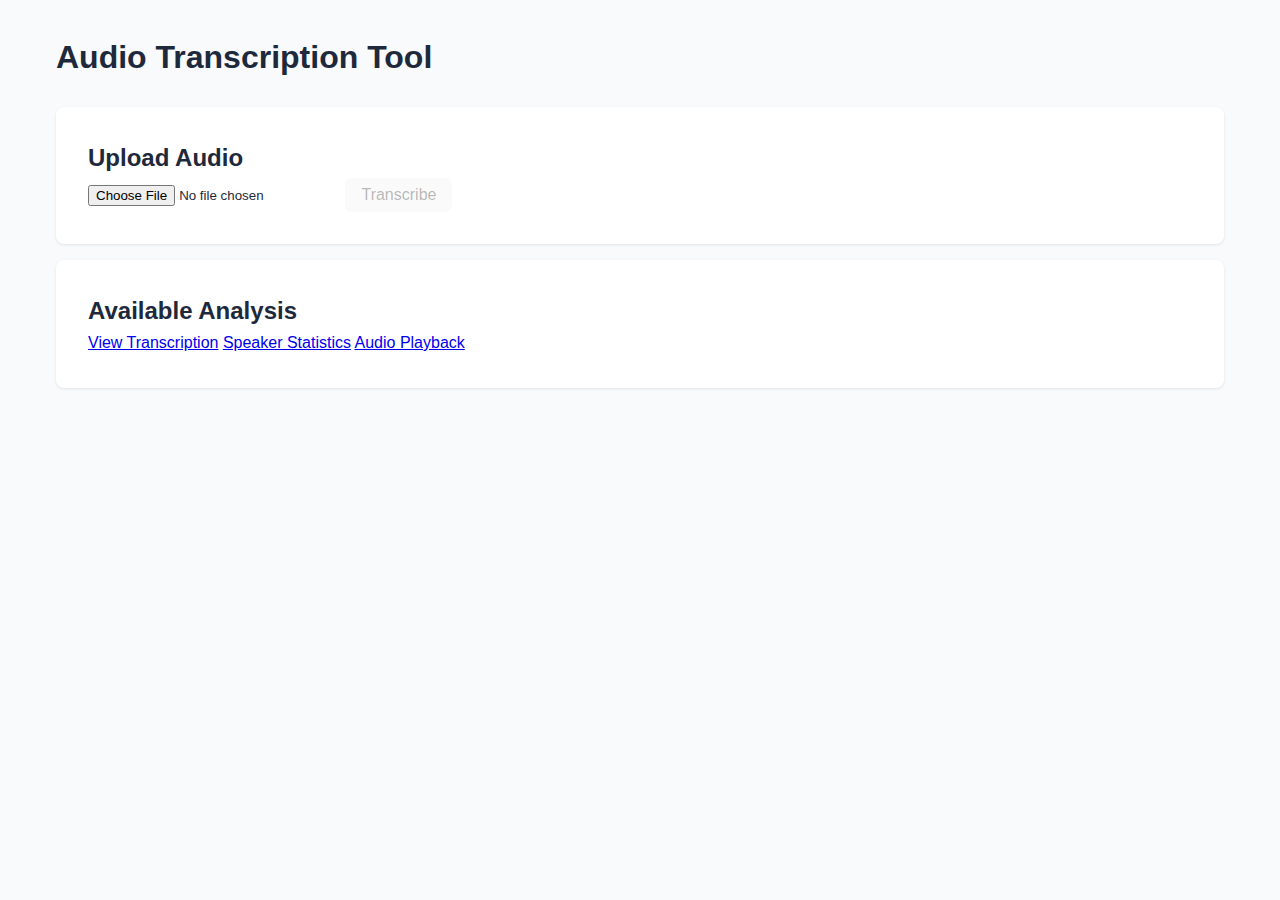
==== audio-sync.html @ 74ad4f85 "the new ui was updated and the other things for increasing the functionality have done" ====
<!DOCTYPE html>
<html lang="en">
<head>
    <meta charset="UTF-8">
    <meta name="viewport" content="width=device-width, initial-scale=1.0">
    <title>Audio Sync Playback</title>
    <link rel="stylesheet" href="./styles.css">
</head>
<body>
    <div class="main-container">
        <nav class="nav-bar">
            <a href="index.html" class="nav-link">← Back to Upload</a>
        </nav>

        <h1>Synchronized Audio Playback</h1>

        <div class="container">
            <div class="audio-controls">
                <audio id="audio-player" controls>
                    Your browser does not support the audio element.
                </audio>
                
                <div class="playback-controls">
                    <button id="slow-btn" class="control-btn">0.75x</button>
                    <button id="normal-btn" class="control-btn active">1x</button>
                    <button id="fast-btn" class="control-btn">1.25x</button>
                </div>

                <div class="time-controls">
                    <button id="backward-btn" class="control-btn">-5s</button>
                    <button id="forward-btn" class="control-btn">+5s</button>
                </div>
            </div>

            <div class="transcript-container">
                <div class="search-bar">
                    <input type="text" id="search-text" placeholder="Search in transcript...">
                    <button id="search-btn" class="secondary-btn">Search</button>
                </div>

                <div id="sync-transcript" class="scrollable-transcript">
                    <!-- Transcript content will be inserted here -->
                </div>
            </div>

            <div class="display-options">
                <label>
                    <input type="checkbox" id="auto-scroll"> Auto-scroll
                </label>
                <label>
                    <input type="checkbox" id="show-timestamps"> Show timestamps
                </label>
                <label>
                    <input type="checkbox" id="highlight-speakers"> Highlight speakers
                </label>
            </div>
        </div>
    </div>

    <script src="./functions/utils.js"></script>
    <script src="./functions/audio-sync.js"></script>
</body>
</html>
---- styles.css ----
/* Base Styles */
:root {
    --primary-color: #2563eb;
    --primary-hover: #1d4ed8;
    --secondary-color: #64748b;
    --background-color: #f8fafc;
    --container-bg: #ffffff;
    --text-color: #1e293b;
    --border-color: #e2e8f0;
    --shadow-color: rgba(0, 0, 0, 0.1);
    --success-color: #22c55e;
    --error-color: #ef4444;
    --highlight-color: #fef08a;
    --active-word-color: #2563eb;
    --hover-color: #e5e7eb;
}

* {
    margin: 0;
    padding: 0;
    box-sizing: border-box;
}

body {
    font-family: 'Inter', -apple-system, BlinkMacSystemFont, sans-serif;
    background-color: var(--background-color);
    color: var(--text-color);
    line-height: 1.6;
}

/* Layout */
.main-container {
    max-width: 1200px;
    margin: 2rem auto;
    padding: 0 1rem;
}

.container {
    background-color: var(--container-bg);
    border-radius: 8px;
    padding: 2rem;
    margin: 1rem 0;
    box-shadow: 0 1px 3px var(--shadow-color);
}

/* Typography */
h1 {
    color: var(--text-color);
    margin-bottom: 1.5rem;
    font-size: 2rem;
}

/* Audio Controls */
.audio-controls {
    margin-bottom: 2rem;
}

audio {
    width: 100%;
    margin-bottom: 1rem;
}

.playback-controls, .time-controls {
    display: flex;
    gap: 0.5rem;
    margin-bottom: 1rem;
}

/* Buttons */
.primary-btn, .secondary-btn, .control-btn {
    padding: 0.5rem 1rem;
    border-radius: 6px;
    border: none;
    cursor: pointer;
    font-size: 1rem;
    transition: all 0.2s ease;
}

.control-btn {
    background-color: var(--background-color);
    color: var(--text-color);
    border: 1px solid var(--border-color);
}

.control-btn:hover {
    background-color: var(--border-color);
}

.control-btn.active {
    background-color: var(--primary-color);
    color: white;
}

/* Transcript Styles */
.transcript-container {
    margin: 2rem 0;
}

.search-bar {
    display: flex;
    gap: 0.5rem;
    margin-bottom: 1rem;
}

.search-bar input {
    flex: 1;
    padding: 0.5rem;
    border: 1px solid var(--border-color);
    border-radius: 4px;
    font-size: 1rem;
}

.scrollable-transcript {
    max-height: 400px;
    overflow-y: auto;
    padding: 1rem;
    border: 1px solid var(--border-color);
    border-radius: 4px;
    margin: 1rem 0;
    line-height: 1.8;
    position: relative;
}

/* Word Styles */
.word {
    cursor: pointer;
    padding: 2px 4px;
    border-radius: 3px;
    transition: background-color 0.2s ease, color 0.2s ease;
    display: inline-block;
    margin: 0 1px;
}

.word:hover {
    background-color: var(--hover-color);
}

.word.active {
    background-color: var(--active-word-color);
    color: white;
}

.word.highlighted {
    background-color: var(--highlight-color);
}

/* Speaker Labels */
.speaker-label {
    color: var(--secondary-color);
    font-weight: 600;
    margin-top: 1rem;
    margin-bottom: 0.5rem;
}

.highlight-speakers .speaker-label {
    background-color: #f0f9ff;
    padding: 0.5rem;
    border-radius: 4px;
    margin: 1rem 0;
}

/* Timestamps */
.show-timestamps .word[data-time]::after {
    content: attr(data-time);
    font-size: 0.75em;
    color: var(--secondary-color);
    margin-left: 4px;
    vertical-align: super;
    opacity: 0.8;
}

/* Display Options */
.display-options {
    display: flex;
    gap: 1.5rem;
    margin: 1rem 0;
    padding: 1rem;
    background-color: var(--background-color);
    border-radius: 4px;
}

.display-options label {
    display: flex;
    align-items: center;
    gap: 0.5rem;
    cursor: pointer;
}

.display-options input[type="checkbox"] {
    cursor: pointer;
}

/* Navigation */
.nav-bar {
    margin-bottom: 2rem;
}

.nav-link {
    color: var(--primary-color);
    text-decoration: none;
    font-weight: 500;
}

.nav-link:hover {
    text-decoration: underline;
}

/* Messages */
.error-message {
    background-color: var(--error-color);
    color: white;
    padding: 1rem;
    border-radius: 4px;
    margin: 1rem 0;
}

/* Responsive Design */
@media (max-width: 768px) {
    .main-container {
        margin: 1rem;
    }

    .display-options {
        flex-direction: column;
        gap: 1rem;
    }

    .audio-controls {
        flex-direction: column;
    }

    .playback-controls, .time-controls {
        justify-content: center;
    }
}
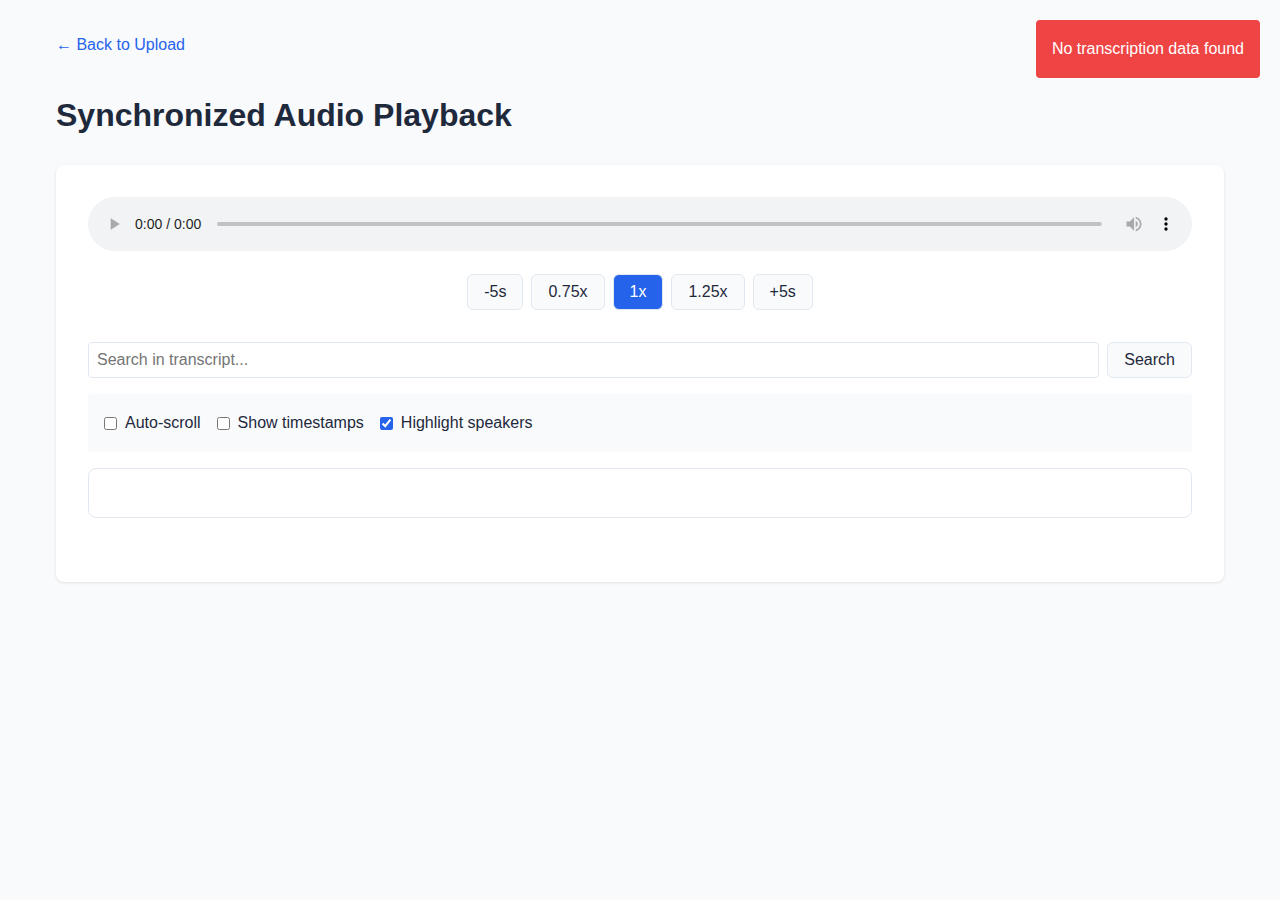
==== commit c199866d: "The application is ready for the submission" ====
--- a/audio-sync.html
+++ b/audio-sync.html
@@ -15,19 +15,16 @@
         <h1>Synchronized Audio Playback</h1>
 
         <div class="container">
-            <div class="audio-controls">
+            <div id="audio-container" class="audio-controls">
                 <audio id="audio-player" controls>
                     Your browser does not support the audio element.
                 </audio>
                 
                 <div class="playback-controls">
+                    <button id="backward-btn" class="control-btn">-5s</button>
                     <button id="slow-btn" class="control-btn">0.75x</button>
                     <button id="normal-btn" class="control-btn active">1x</button>
                     <button id="fast-btn" class="control-btn">1.25x</button>
-                </div>
-
-                <div class="time-controls">
-                    <button id="backward-btn" class="control-btn">-5s</button>
                     <button id="forward-btn" class="control-btn">+5s</button>
                 </div>
             </div>
@@ -35,27 +32,30 @@
             <div class="transcript-container">
                 <div class="search-bar">
                     <input type="text" id="search-text" placeholder="Search in transcript...">
-                    <button id="search-btn" class="secondary-btn">Search</button>
+                    <button id="search-btn" class="control-btn">Search</button>
                 </div>
 
-                <div id="sync-transcript" class="scrollable-transcript">
-                    <!-- Transcript content will be inserted here -->
+                <div class="transcript-controls">
+                    <div class="transcript-control-group">
+                        <input type="checkbox" id="auto-scroll" class="transcript-checkbox">
+                        <label for="auto-scroll" class="transcript-control-label">Auto-scroll</label>
+                    </div>
+                    <div class="transcript-control-group">
+                        <input type="checkbox" id="show-timestamps" class="transcript-checkbox">
+                        <label for="show-timestamps" class="transcript-control-label">Show timestamps</label>
+                    </div>
+                    <div class="transcript-control-group">
+                        <input type="checkbox" id="highlight-speakers" class="transcript-checkbox" checked>
+                        <label for="highlight-speakers" class="transcript-control-label">Highlight speakers</label>
+                    </div>
                 </div>
-            </div>
 
-            <div class="display-options">
-                <label>
-                    <input type="checkbox" id="auto-scroll"> Auto-scroll
-                </label>
-                <label>
-                    <input type="checkbox" id="show-timestamps"> Show timestamps
-                </label>
-                <label>
-                    <input type="checkbox" id="highlight-speakers"> Highlight speakers
-                </label>
+                <div id="sync-transcript" class="scrollable-transcript"></div>
             </div>
         </div>
     </div>
+
+    <div id="error-container" class="error-container hidden"></div>
 
     <script src="./functions/utils.js"></script>
     <script src="./functions/audio-sync.js"></script>
--- a/styles.css
+++ b/styles.css
@@ -10,11 +10,12 @@
     --shadow-color: rgba(0, 0, 0, 0.1);
     --success-color: #22c55e;
     --error-color: #ef4444;
-    --highlight-color: #fef08a;
-    --active-word-color: #2563eb;
-    --hover-color: #e5e7eb;
-}
-
+    --highlight-color: #ffeb3b;
+    --active-word-color: #fef08a;
+    --hover-color: rgba(37, 99, 235, 0.1);
+}
+
+/* Reset and Base Styles */
 * {
     margin: 0;
     padding: 0;
@@ -44,10 +45,24 @@
 }
 
 /* Typography */
-h1 {
+h1, h2, h3 {
     color: var(--text-color);
     margin-bottom: 1.5rem;
-    font-size: 2rem;
+}
+
+h1 { font-size: 2rem; }
+h2 { font-size: 1.5rem; }
+h3 { font-size: 1.25rem; }
+
+/* Navigation */
+.nav-bar {
+    margin-bottom: 2rem;
+}
+
+.nav-link {
+    color: var(--primary-color);
+    text-decoration: none;
+    font-weight: 500;
 }
 
 /* Audio Controls */
@@ -60,10 +75,12 @@
     margin-bottom: 1rem;
 }
 
-.playback-controls, .time-controls {
+.playback-controls {
     display: flex;
     gap: 0.5rem;
     margin-bottom: 1rem;
+    flex-wrap: wrap;
+    justify-content: center;
 }
 
 /* Buttons */
@@ -76,14 +93,29 @@
     transition: all 0.2s ease;
 }
 
+.primary-btn {
+    background-color: var(--primary-color);
+    color: white;
+}
+
+.secondary-btn {
+    background-color: var(--background-color);
+    color: var(--text-color);
+    border: 1px solid var(--border-color);
+}
+
 .control-btn {
     background-color: var(--background-color);
     color: var(--text-color);
     border: 1px solid var(--border-color);
 }
 
-.control-btn:hover {
+.control-btn:hover, .secondary-btn:hover {
     background-color: var(--border-color);
+}
+
+.primary-btn:hover {
+    background-color: var(--primary-hover);
 }
 
 .control-btn.active {
@@ -104,21 +136,22 @@
 
 .search-bar input {
     flex: 1;
-    padding: 0.5rem;
-    border: 1px solid var(--border-color);
-    border-radius: 4px;
+    padding: 0.75rem;
+    border: 1px solid var(--border-color);
+    border-radius: 6px;
     font-size: 1rem;
 }
 
 .scrollable-transcript {
     max-height: 400px;
     overflow-y: auto;
-    padding: 1rem;
-    border: 1px solid var(--border-color);
-    border-radius: 4px;
+    padding: 1.5rem;
+    border: 1px solid var(--border-color);
+    border-radius: 8px;
     margin: 1rem 0;
     line-height: 1.8;
     position: relative;
+    background-color: var(--container-bg);
 }
 
 /* Word Styles */
@@ -126,22 +159,55 @@
     cursor: pointer;
     padding: 2px 4px;
     border-radius: 3px;
-    transition: background-color 0.2s ease, color 0.2s ease;
     display: inline-block;
-    margin: 0 1px;
+    position: relative;
+    transition: all 0.2s ease;
+    user-select: none;
+    margin: 0 2px;
+    position: relative;
+    margin-top: 0;
+    transition: margin-top 0.3s ease;
 }
 
 .word:hover {
     background-color: var(--hover-color);
+    color: var(--primary-color);
 }
 
 .word.active {
     background-color: var(--active-word-color);
-    color: white;
-}
-
-.word.highlighted {
-    background-color: var(--highlight-color);
+    color: #854d0e;
+    border-radius: 4px;
+    box-shadow: 0 0 0 2px rgba(133, 77, 14, 0.2);
+}
+
+.word[data-time]::before {
+    content: attr(data-time);
+    display: none;
+    position: absolute;
+    top: -18px;
+    left: 0;
+    font-size: 0.75rem;
+    color: var(--secondary-color);
+    background-color: var(--background-color);
+    padding: 1px 3px;
+    border-radius: 2px;
+    font-family: monospace;
+    white-space: nowrap;
+}
+
+/* Show timestamps when the class is applied */
+.show-timestamps .word {
+    margin-top: 18px;
+}
+
+.show-timestamps .word[data-time]::before {
+    display: block;
+}
+
+/* Add spacing between paragraphs when timestamps are shown */
+.show-timestamps .speaker-label {
+    margin-top: 2rem;
 }
 
 /* Speaker Labels */
@@ -150,68 +216,127 @@
     font-weight: 600;
     margin-top: 1rem;
     margin-bottom: 0.5rem;
-}
-
+    padding: 0.25rem 0.5rem;
+    border-radius: 4px;
+}
+
+/* Speaker Highlighting */
 .highlight-speakers .speaker-label {
     background-color: #f0f9ff;
     padding: 0.5rem;
     border-radius: 4px;
     margin: 1rem 0;
-}
-
-/* Timestamps */
-.show-timestamps .word[data-time]::after {
-    content: attr(data-time);
-    font-size: 0.75em;
-    color: var(--secondary-color);
-    margin-left: 4px;
-    vertical-align: super;
-    opacity: 0.8;
-}
-
-/* Display Options */
-.display-options {
-    display: flex;
-    gap: 1.5rem;
+    box-shadow: 0 1px 2px rgba(0, 0, 0, 0.05);
+}
+
+/* Search Highlighting */
+.word.highlighted {
+    background-color: var(--highlight-color);
+    border-radius: 3px;
+    padding: 2px 4px;
+}
+
+/* Search Bar */
+.search-bar {
+    display: flex;
+    gap: 0.5rem;
+    margin-bottom: 1rem;
+}
+
+.search-bar input {
+    flex: 1;
+    padding: 0.5rem;
+    border: 1px solid var(--border-color);
+    border-radius: 4px;
+    font-size: 1rem;
+}
+
+.search-bar input:focus {
+    outline: none;
+    border-color: var(--primary-color);
+    box-shadow: 0 0 0 2px rgba(37, 99, 235, 0.1);
+}
+
+/* Transcript Controls */
+.transcript-controls {
+    display: flex;
+    gap: 1rem;
     margin: 1rem 0;
     padding: 1rem;
     background-color: var(--background-color);
     border-radius: 4px;
 }
 
-.display-options label {
+.transcript-control-group {
     display: flex;
     align-items: center;
     gap: 0.5rem;
-    cursor: pointer;
-}
-
-.display-options input[type="checkbox"] {
-    cursor: pointer;
-}
-
-/* Navigation */
-.nav-bar {
+}
+
+.transcript-checkbox {
+    accent-color: var(--primary-color);
+}
+
+/* Analysis Sections */
+.analysis-section {
     margin-bottom: 2rem;
-}
-
-.nav-link {
-    color: var(--primary-color);
-    text-decoration: none;
-    font-weight: 500;
-}
-
-.nav-link:hover {
-    text-decoration: underline;
-}
-
-/* Messages */
-.error-message {
+    padding-bottom: 2rem;
+    border-bottom: 1px solid var(--border-color);
+}
+
+.analysis-controls {
+    display: grid;
+    grid-template-columns: repeat(auto-fit, minmax(200px, 1fr));
+    gap: 1rem;
+    margin-bottom: 2rem;
+}
+
+/* Loading States */
+.loading-overlay {
+    position: fixed;
+    inset: 0;
+    background-color: rgba(0, 0, 0, 0.5);
+    display: flex;
+    flex-direction: column;
+    align-items: center;
+    justify-content: center;
+    z-index: 1000;
+}
+
+.loading-spinner {
+    width: 50px;
+    height: 50px;
+    border: 4px solid var(--container-bg);
+    border-top-color: var(--primary-color);
+    border-radius: 50%;
+    animation: spin 1s linear infinite;
+}
+
+@keyframes spin {
+    to { transform: rotate(360deg); }
+}
+
+/* Error Container */
+.error-container {
+    position: fixed;
+    top: 20px;
+    right: 20px;
+    padding: 1rem;
     background-color: var(--error-color);
     color: white;
-    padding: 1rem;
-    border-radius: 4px;
-    margin: 1rem 0;
+    border-radius: 4px;
+    z-index: 1000;
+    animation: slideIn 0.3s ease;
+}
+
+@keyframes slideIn {
+    from { transform: translateX(100%); }
+    to { transform: translateX(0); }
+}
+
+/* Utility Classes */
+.hidden {
+    display: none !important;
 }
 
 /* Responsive Design */
@@ -220,16 +345,24 @@
         margin: 1rem;
     }
 
-    .display-options {
+    .container {
+        padding: 1rem;
+    }
+
+    .playback-controls {
         flex-direction: column;
-        gap: 1rem;
-    }
-
-    .audio-controls {
+    }
+
+    .search-bar {
         flex-direction: column;
     }
 
-    .playback-controls, .time-controls {
-        justify-content: center;
-    }
-}+    .transcript-controls {
+        flex-direction: column;
+    }
+
+    .analysis-controls {
+        grid-template-columns: 1fr;
+    }
+}
+
